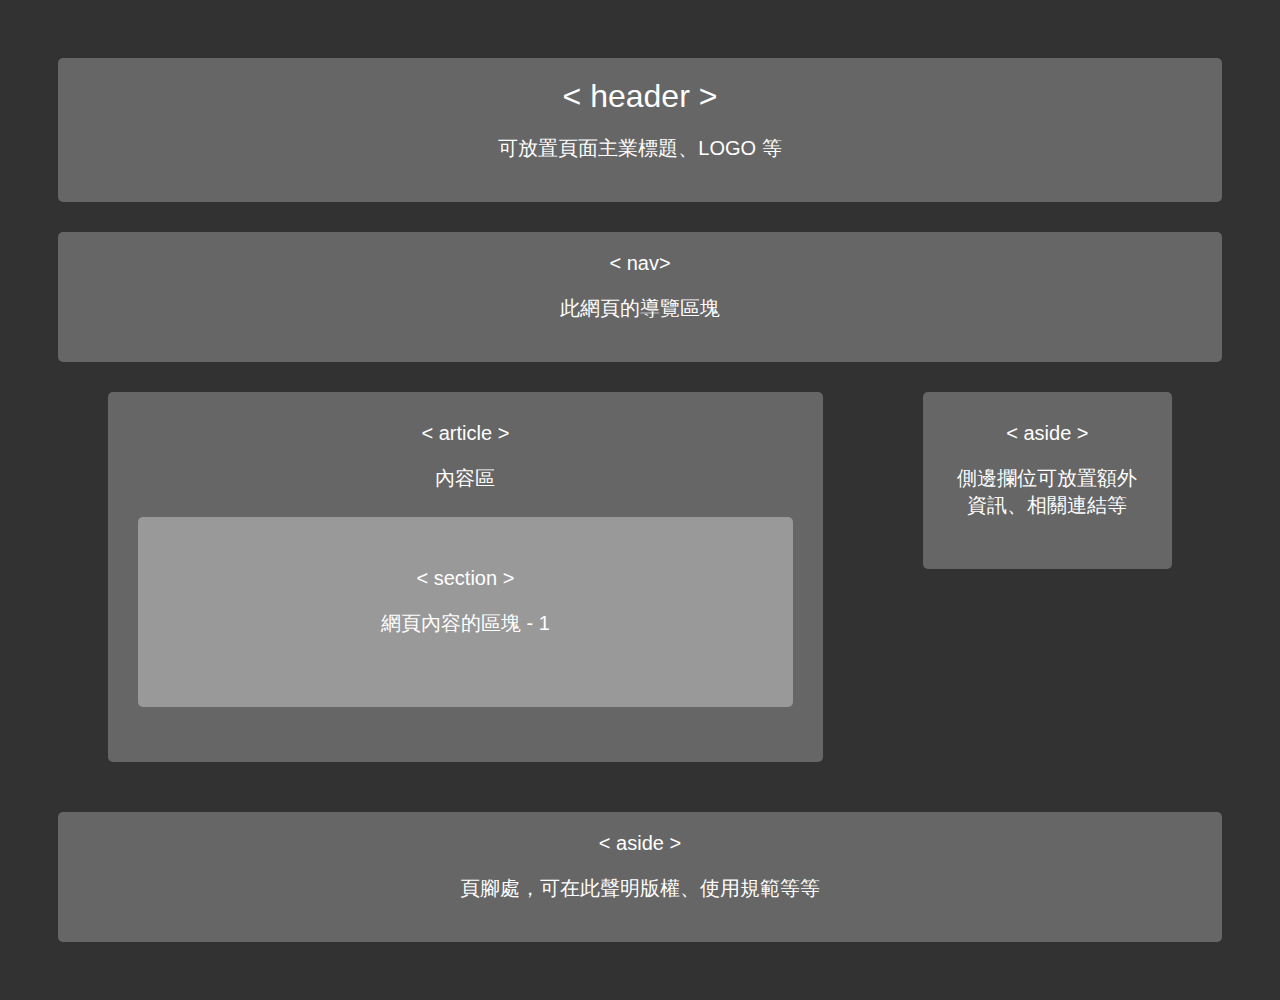
==== 123.html @ 0b0d1390 "Add files via upload" ====
<!DOCTYPE html>
<html lang="en">
    <meta charset="UTF-8">
    <link href="sec.css" rel="stylesheet">
    <title>Document</title>
</html>
<body>

    <!--header-->
    <header>
        <h1>< header ><p>可放置頁面主業標題、LOGO 等</p></h1>
    </header>

    <nav>
        < nav> <p>此網頁的導覽區塊</p>
    </nav>

    <!--這裡是article-->
    <article>
        < article ><p>內容區</p>
        <section>< section ><P>網頁內容的區塊 - 1</P>
    </article>
    <!--這裡是aside 側邊欄標籤-->
    <aside>
        < aside ><p>側邊攔位可放置額外資訊、相關連結等</p>
    </aside>

    <!--這裡是footer-->
    <footer>
        < aside ><p>頁腳處，可在此聲明版權、使用規範等等</p>
    </footer>

</body>
</html>
---- sec.css ----
*
{
  color: #fff;
  font-size: 20px;
  font-weight: 300;
  box-sizing: border-box;
  font-family: 微軟正黑體, 'Metrophobic', Arial, serif; font-weight: 400;
}
h1
{
font-size: 32px;
}
h2
{
font-size: 28px;
}



body
{
  background-color: #323232;
  padding: 50px;
}

header,
nav,
article,
aside,
footer
{
  text-align: center;
  background-color: #666666;
  border-radius: 5px;
  padding: 30px;
}

header,
nav,
footer
{
  width: 100%;
  padding: 20px;
}

header,nav
{
  margin-bottom: 30px;
}

h1
{
  margin: 0;
}

aside
{
  width: calc(30% - 100px);
  margin: 0 50px ;
}

article
{
  float: left;
  
  width: calc(70% - 100px);
  margin: 0 50px 50px 50px;
}

article section
{
  width: 100%;
  background-color: #999999;
  border-radius: 5px;
  margin: 25px 0;
  padding: 50px;
}

aside
{
  float: right;
}

nav ul
{
  padding: 0;
  margin-bottom: 0;
}

nav li
{
  display: inline;
  font-size: 16px;
  font-family: 微軟正黑體;
}

footer
{
  clear: both;
}
p
{
  font-size: 20px;
}
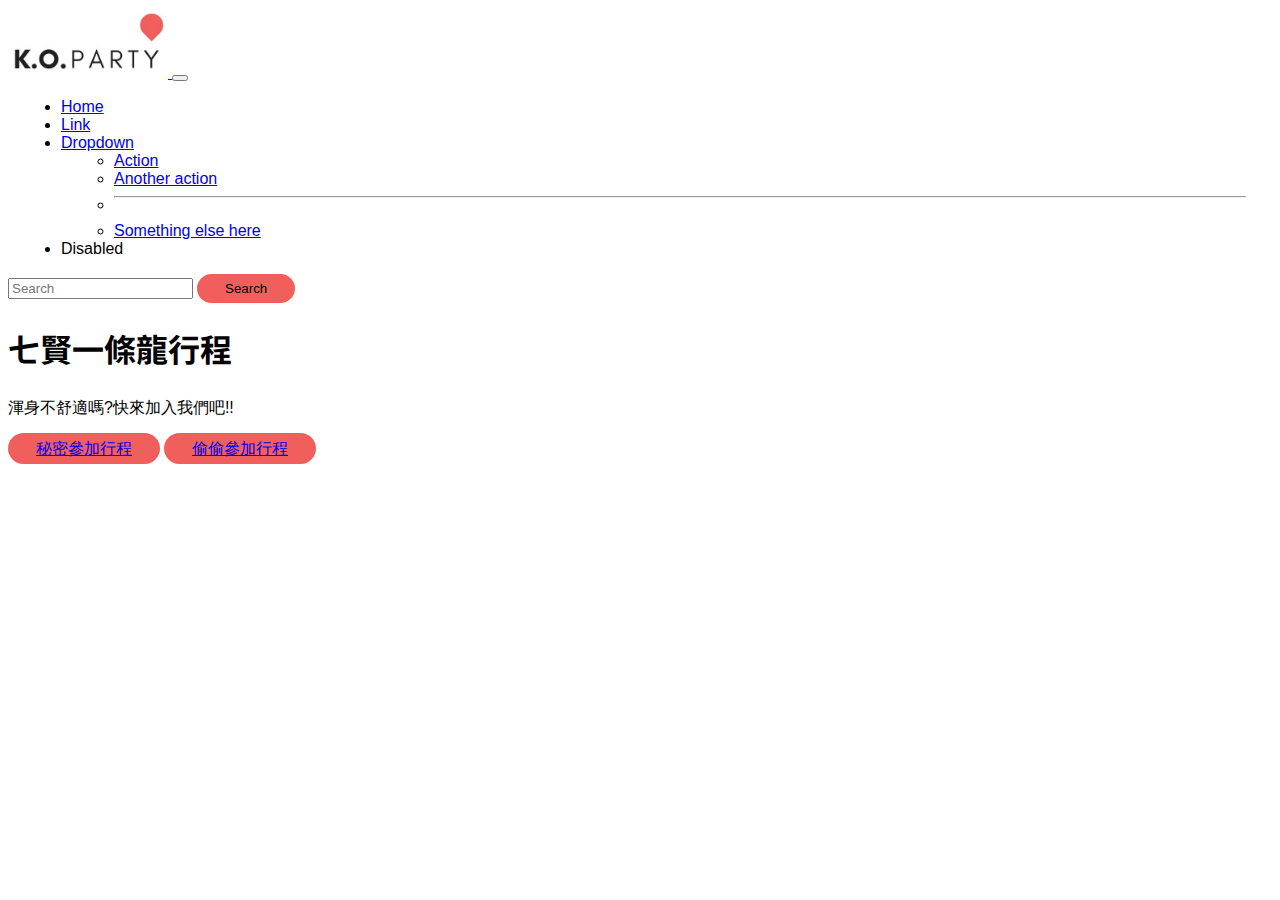
==== commit 7bf89a03: "Add files via upload" ====
--- a/123.html
+++ b/123.html
@@ -1,34 +1,80 @@
 <!DOCTYPE html>
 <html lang="en">
+
+<head>
     <meta charset="UTF-8">
-    <link href="sec.css" rel="stylesheet">
-    <title>Document</title>
-</html>
+    <link href="https://cdn.jsdelivr.net/npm/bootstrap@5.2.0-beta1/dist/css/bootstrap.min.css" rel="stylesheet" integrity="sha384-0evHe/X+R7YkIZDRvuzKMRqM+OrBnVFBL6DOitfPri4tjfHxaWutUpFmBp4vmVor" crossorigin="anonymous">
+    <script src="https://cdn.jsdelivr.net/npm/bootstrap@5.2.0-beta1/dist/js/bootstrap.bundle.min.js" integrity="sha384-pprn3073KE6tl6bjs2QrFaJGz5/SUsLqktiwsUTF55Jfv3qYSDhgCecCxMW52nD2" crossorigin="anonymous"></script>
+    <link href="css/style.css" rel="stylesheet">
+    <link rel="preconnect" href="https://fonts.googleapis.com">
+    <link rel="preconnect" href="https://fonts.gstatic.com" crossorigin>
+    <link href="https://fonts.googleapis.com/css2?family=Noto+Serif+TC:wght@700&display=swap" rel="stylesheet">
+    <link rel="preconnect" href="https://fonts.googleapis.com">
+    <link rel="preconnect" href="https://fonts.gstatic.com" crossorigin>
+    <link href="https://fonts.googleapis.com/css2?family=Noto+Sans:ital,wght@1,700&family=Noto+Serif+TC:wght@700&display=swap" rel="stylesheet">
+    <link rel="preconnect" href="https://fonts.googleapis.com">
+    <link rel="preconnect" href="https://fonts.gstatic.com" crossorigin>
+    <link href="https://fonts.googleapis.com/css2?family=Noto+Sans+TC:wght@900&family=Noto+Sans:ital,wght@1,700&family=Noto+Serif+TC:wght@700&display=swap" rel="stylesheet">
+    <title>七賢一條龍好吃又好玩 !!</title>
+
+</head>
+
 <body>
+    <header>
+    <div class = "container">
+    <nav class="navbar navbar-expand-lg bg-light">
+        <div class="container-fluid">
+          <a class="navbar-brand" href="#">
+            <img src = "pictures/logo.jpg">
+          </a>
+          <button class="navbar-toggler" type="button" data-bs-toggle="collapse" data-bs-target="#navbarSupportedContent" aria-controls="navbarSupportedContent" aria-expanded="false" aria-label="Toggle navigation">
+            <span class="navbar-toggler-icon"></span>
+          </button>
+          <div class="collapse navbar-collapse" id="navbarSupportedContent">
+            <ul class="navbar-nav me-auto mb-2 mb-lg-0">
+              <li class="nav-item">
+                <a class="nav-link active" aria-current="page" href="#">Home</a>
+              </li>
+              <li class="nav-item">
+                <a class="nav-link" href="#">Link</a>
+              </li>
+              <li class="nav-item dropdown">
+                <a class="nav-link dropdown-toggle" href="#" id="navbarDropdown" role="button" data-bs-toggle="dropdown" aria-expanded="false">
+                  Dropdown
+                </a>
+                <ul class="dropdown-menu" aria-labelledby="navbarDropdown">
+                  <li><a class="dropdown-item" href="#">Action</a></li>
+                  <li><a class="dropdown-item" href="#">Another action</a></li>
+                  <li><hr class="dropdown-divider"></li>
+                  <li><a class="dropdown-item" href="#">Something else here</a></li>
+                </ul>
+              </li>
+              <li class="nav-item">
+                <a class="nav-link disabled">Disabled</a>
+              </li>
+            </ul>
+            <form class="d-flex" role="search">
+              <input class="form-control me-2" type="search" placeholder="Search" aria-label="Search">
+              <button class="btn btn-outline-success" type="submit">Search</button>
+            </form>
+          </div>
+        </div>
+      </nav>
+    <section id = "intro">
+        <div class = "container-fluid bg-light p-5">
+        <div class = "container">
+            <div class = "col-md-12">
+                <h1 class = "display-4">七賢一條龍行程</h1>
+                <p class = "lead">渾身不舒適嗎?快來加入我們吧!!</p>
+                <a class = "btn btn-primary btn-lg" href="#" role = "button">秘密參加行程</a>
+                <a class = "btn btn-primary btn-lg" href="#" role = "button">偷偷參加行程</a>
+            </div>
+        </div>
+    </div>
+</div>
+</nav>
+</header>
+    </section>
+</body>
 
-    <!--header-->
-    <header>
-        <h1>< header ><p>可放置頁面主業標題、LOGO 等</p></h1>
-    </header>
-
-    <nav>
-        < nav> <p>此網頁的導覽區塊</p>
-    </nav>
-
-    <!--這裡是article-->
-    <article>
-        < article ><p>內容區</p>
-        <section>< section ><P>網頁內容的區塊 - 1</P>
-    </article>
-    <!--這裡是aside 側邊欄標籤-->
-    <aside>
-        < aside ><p>側邊攔位可放置額外資訊、相關連結等</p>
-    </aside>
-
-    <!--這裡是footer-->
-    <footer>
-        < aside ><p>頁腳處，可在此聲明版權、使用規範等等</p>
-    </footer>
-
-</body>
-</html>
+</html>--- a/css/style.css
+++ b/css/style.css
@@ -0,0 +1,287 @@
+
+h1,h2,h3,h4,h5,h6{
+	font-family: 'Noto Sans TC', sans-serif;
+}
+p,a,span,li,label{
+	font-family: 'Open Sans', sans-serif;
+}
+img{
+	max-width:100%;
+}
+nav li{
+	    margin: 0 13px;
+}
+#intro .jumbotron{
+	background: url('../pictures/mainbg.png');
+	background-size: cover;
+    background-repeat: no-repeat;
+    background-position: 50%;
+    height: 70vh;
+    margin-bottom: 0px;
+}
+
+#intro .jumbotron .container{
+	position:relative;
+    top: 50%;
+    transform: translate(0, -50%);
+}
+#intro .btn{
+	margin-top: 20px;
+}
+.btn{
+    background-color: #f05f5c;
+    padding: 7px 28px;
+    border-radius: 20px;
+    border: none;
+}
+.btn:hover{
+	opacity:0.8;
+	background-color: #f05f5c!important;
+}
+#second{
+	padding: 80px 0px;
+}
+#second h3, #latest h3{
+	margin-bottom: 70px;
+	font-size: 32px;
+}
+#second img{
+	border-radius: 100%;
+    width: 108px;
+}
+#second h5{
+	margin-top: 22px;
+    font-size: 16px;
+}
+
+p{
+	font-size: 16px;
+    line-height: 26px;
+    color: #707070;
+}
+p.lead{
+	color: black;
+	line-height: 31px;
+}
+#latest {
+	background: rgb(248, 248, 248);
+	padding: 80px 0px;
+}
+#latest .upper{
+	position:relative;
+}
+#latest .innertext{
+	position:absolute;
+	bottom:20px;
+	left:30px;
+}
+#latest .innertext span{
+	background: rgba(255,255,255,0.3);
+    padding: 5px 16px;
+    border-radius: 30px;
+}
+#latest h4{
+	font-size: 19px;
+    margin-top: 18px;
+}
+#latest .lower{
+	    padding: 22px;
+
+}
+#latest .col-md-4 .outer{
+	box-shadow: 0 0 8px 0 rgba(0,0,0,0.08);
+	padding: 0px;
+	margin: 0 5px;
+}
+#latest .lower h3{
+	font-size: 21px;
+	margin-bottom: 20px;
+}
+#latest a{
+	color:black;
+}
+#latest a{
+	color:black;
+	text-decoration: none;
+}
+#latest i{
+	margin-right:5px;
+}
+#email{
+	padding: 80px 0px
+}
+footer{
+	padding: 80px 0px
+}
+#email p{
+	margin-top: 40px;
+}
+#email .btn{
+	margin-top: 10px;
+	font-size: 16px;
+}
+footer{
+	border-top: 1px solid rgba(0,0,0,0.09);
+}
+footer img{
+	margin-bottom: 30px;
+}
+footer h4{
+	font-size: 20px;
+    margin-bottom: 35px;
+
+}
+footer ul{
+	list-style: none;
+    padding: 0;
+}
+footer ul a{
+	color: #707070;
+}
+footer a{
+	color:#f05f5c;
+}
+footer a:hover{
+	color:#f05f5c;
+}
+footer ul a:hover{
+	color: #707070;
+	text-decoration: none;
+	opacity: 0.8;
+}
+footer ul li{
+	margin-bottom: 10px;
+}
+footer ul{
+	float: left;
+    margin-right: 46px;
+}
+#latest .thehead h3{
+    margin-bottom: 7px;
+    font-size: 32px;
+
+}
+#latest .thehead p{
+    margin-bottom: 80px;
+
+
+}
+#latest .thehead .col-md-4 p{
+	margin-bottom: 0px;
+    margin-top: 25px;
+}
+#latest .thehead h3.notag{
+	margin-bottom: 88px;
+}
+.card-header .btn,.card-header .btn:hover{
+	background:none!important;
+	color:black;
+}
+#intro .jumbotron.jumbotron2{
+	height: 400px;
+}
+#singlecontent{
+	padding: 80 0px;
+}
+.thetag{
+	color: #f05f5c;
+    font-size: 16px;
+    border: 1px solid #f05f5c;
+    padding: 10px 18px;
+    border-radius: 20px;
+    display: inline-block;
+    margin-left: 7px;
+}
+#singlecontent h4{
+	margin-top:50px;
+}
+.apply{
+	background-color: #f9f9f9;
+	padding: 44px;
+}
+.apply .btn{
+	font-size: 16px;
+    margin-top: 31px;
+    width: 100%;
+}
+.applybelow{
+	margin-top:80px;
+	text-align: center;
+}
+.btn2{
+    color: #707070;
+    border: 1px solid #707070;
+    padding: 10px 24px;
+    border-radius: 20px;
+    margin-top: 3px;
+    display: inline-block;
+}
+.btn2:hover{
+	text-decoration: none;
+	opacity: 0.8;
+	color: #707070;
+}
+#intro .contact{
+	height: auto;
+    padding: 0px;
+}
+#intro .contact .col-md-4{
+	height: 400px;
+    background: rgba(0,0,0,0.5);
+    padding: 66px;
+    text-align: center;
+}
+#intro .contact .col-md-4 h1{
+	color:white;
+}
+#intro .contact .col-md-4 p{
+	color:white;
+}
+#intro .contact .col-md-4 hr {
+    color: white;
+    border-top: 2px solid #f05f5c;
+    width: 87px;
+    margin-top: 24px;
+    margin-bottom: 26px;
+}
+.cinner{
+	position:relative;
+    top: 50%;
+    transform: translate(0, -50%);
+}
+#contactcontent{
+	padding: 80px 0px;
+}
+#contactcontent h3{
+	margin-bottom: 40px;
+}
+#contactcontent a{
+	color:#f05f5c;
+}
+#contactcontent a.btn{
+	color:white;
+}
+#contactcontent textarea{
+	height:200px;
+	margin-bottom: 10px;
+}
+#contactcontent i{
+	display:inline-block;
+	margin-right: 4px;
+}
+header nav img{
+	width : 160px;
+}
+@media only screen and (max-width: 768px) {
+	#second h5 {
+	    margin-bottom: 50px;
+	}
+	#latest .col-md-4{
+		margin-bottom: 60px;
+	}
+	footer h4 {
+	    font-size: 17px;
+	    margin-top: 30px;
+	    margin-bottom: 18px;
+	}
+}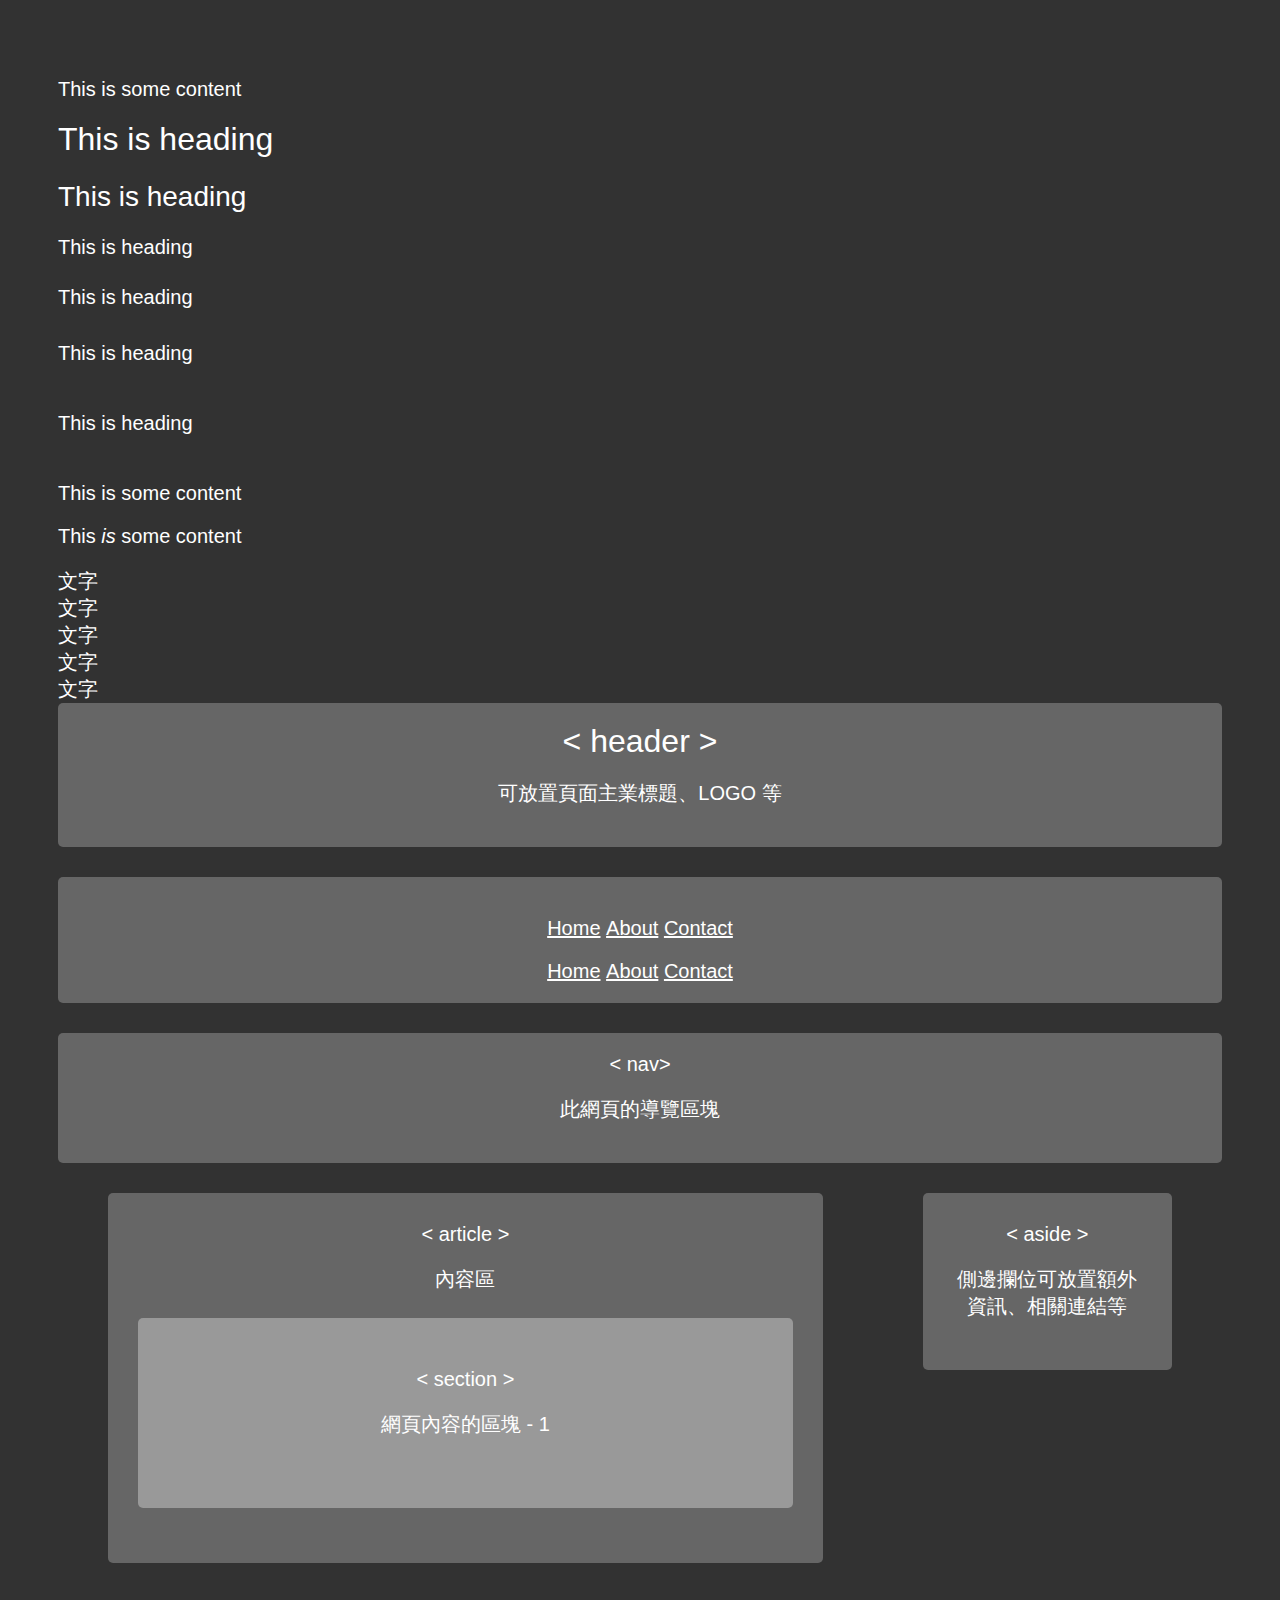
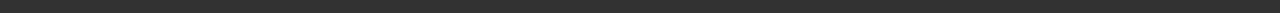
==== commit e76c7c5f: "add" ====
--- a/123.html
+++ b/123.html
@@ -1,80 +1,58 @@
-<!DOCTYPE html>
-<html lang="en">
-
-<head>
-    <meta charset="UTF-8">
-    <link href="https://cdn.jsdelivr.net/npm/bootstrap@5.2.0-beta1/dist/css/bootstrap.min.css" rel="stylesheet" integrity="sha384-0evHe/X+R7YkIZDRvuzKMRqM+OrBnVFBL6DOitfPri4tjfHxaWutUpFmBp4vmVor" crossorigin="anonymous">
-    <script src="https://cdn.jsdelivr.net/npm/bootstrap@5.2.0-beta1/dist/js/bootstrap.bundle.min.js" integrity="sha384-pprn3073KE6tl6bjs2QrFaJGz5/SUsLqktiwsUTF55Jfv3qYSDhgCecCxMW52nD2" crossorigin="anonymous"></script>
-    <link href="css/style.css" rel="stylesheet">
-    <link rel="preconnect" href="https://fonts.googleapis.com">
-    <link rel="preconnect" href="https://fonts.gstatic.com" crossorigin>
-    <link href="https://fonts.googleapis.com/css2?family=Noto+Serif+TC:wght@700&display=swap" rel="stylesheet">
-    <link rel="preconnect" href="https://fonts.googleapis.com">
-    <link rel="preconnect" href="https://fonts.gstatic.com" crossorigin>
-    <link href="https://fonts.googleapis.com/css2?family=Noto+Sans:ital,wght@1,700&family=Noto+Serif+TC:wght@700&display=swap" rel="stylesheet">
-    <link rel="preconnect" href="https://fonts.googleapis.com">
-    <link rel="preconnect" href="https://fonts.gstatic.com" crossorigin>
-    <link href="https://fonts.googleapis.com/css2?family=Noto+Sans+TC:wght@900&family=Noto+Sans:ital,wght@1,700&family=Noto+Serif+TC:wght@700&display=swap" rel="stylesheet">
-    <title>七賢一條龍好吃又好玩 !!</title>
-
-</head>
-
-<body>
-    <header>
-    <div class = "container">
-    <nav class="navbar navbar-expand-lg bg-light">
-        <div class="container-fluid">
-          <a class="navbar-brand" href="#">
-            <img src = "pictures/logo.jpg">
-          </a>
-          <button class="navbar-toggler" type="button" data-bs-toggle="collapse" data-bs-target="#navbarSupportedContent" aria-controls="navbarSupportedContent" aria-expanded="false" aria-label="Toggle navigation">
-            <span class="navbar-toggler-icon"></span>
-          </button>
-          <div class="collapse navbar-collapse" id="navbarSupportedContent">
-            <ul class="navbar-nav me-auto mb-2 mb-lg-0">
-              <li class="nav-item">
-                <a class="nav-link active" aria-current="page" href="#">Home</a>
-              </li>
-              <li class="nav-item">
-                <a class="nav-link" href="#">Link</a>
-              </li>
-              <li class="nav-item dropdown">
-                <a class="nav-link dropdown-toggle" href="#" id="navbarDropdown" role="button" data-bs-toggle="dropdown" aria-expanded="false">
-                  Dropdown
-                </a>
-                <ul class="dropdown-menu" aria-labelledby="navbarDropdown">
-                  <li><a class="dropdown-item" href="#">Action</a></li>
-                  <li><a class="dropdown-item" href="#">Another action</a></li>
-                  <li><hr class="dropdown-divider"></li>
-                  <li><a class="dropdown-item" href="#">Something else here</a></li>
-                </ul>
-              </li>
-              <li class="nav-item">
-                <a class="nav-link disabled">Disabled</a>
-              </li>
-            </ul>
-            <form class="d-flex" role="search">
-              <input class="form-control me-2" type="search" placeholder="Search" aria-label="Search">
-              <button class="btn btn-outline-success" type="submit">Search</button>
-            </form>
-          </div>
-        </div>
-      </nav>
-    <section id = "intro">
-        <div class = "container-fluid bg-light p-5">
-        <div class = "container">
-            <div class = "col-md-12">
-                <h1 class = "display-4">七賢一條龍行程</h1>
-                <p class = "lead">渾身不舒適嗎?快來加入我們吧!!</p>
-                <a class = "btn btn-primary btn-lg" href="#" role = "button">秘密參加行程</a>
-                <a class = "btn btn-primary btn-lg" href="#" role = "button">偷偷參加行程</a>
-            </div>
-        </div>
-    </div>
-</div>
-</nav>
-</header>
-    </section>
-</body>
-
-</html>+<!DOCTYPE html>
+<html lang="en">
+    <meta charset="UTF-8">
+    <link href="sec.css" rel="stylesheet">
+    <title>Document</title>
+</html>
+<body>
+    <p><strong>This</strong> is some content</p>
+    <h1>This is heading</h1>
+    <h2>This is heading</h2>
+    <h3>This is heading</h3>
+    <h4>This is heading</h4>
+    <h5>This is heading</h5>
+    <h6>This is heading</h6>
+    <!--我是備註 -->
+    <p><strong>This</strong> is some content</p>
+    <p><strong>This</strong> <i>is</i> some content</p>
+    <font size="1">文字</font><br>
+    <font size="2">文字</font><br>
+    <font size="3">文字</font><br>
+    <font size="4">文字</font><br>
+    <font size="5">文字</font><br>
+    
+    <!--header-->
+    <header>
+        <h1>< header ><p>可放置頁面主業標題、LOGO 等</p></h1>
+    </header>
+
+    <!--以下是語意標籤-->
+    <nav class = "menu">
+        <ul>
+            <li><a href = "#">Home</a></li>
+            <li><a href = "#">About</a></li>
+            <li><a href = "#">Contact</a></li>
+        </ul>
+        <ul>
+            <li><a href = "#">Home</a></li>
+            <li><a href = "#">About</a></li>
+            <li><a href = "#">Contact</a></li>
+        </ul>
+    </nav>
+    <nav>
+        < nav> <p>此網頁的導覽區塊</p>
+    </nav>
+
+    <!--這裡是article-->
+    <article>
+        < article ><p>內容區</p>
+        <section>< section ><P>網頁內容的區塊 - 1</P>
+    </article>
+    <!--這裡是aside 側邊欄標籤-->
+    <aside>
+        < aside ><p>側邊攔位可放置額外資訊、相關連結等</p>
+    </aside>
+
+
+</body>
+</html>
--- a/sec.css
+++ b/sec.css
@@ -0,0 +1,104 @@
+*
+{
+  color: #fff;
+  font-size: 20px;
+  font-weight: 300;
+  box-sizing: border-box;
+  font-family: 微軟正黑體, 'Metrophobic', Arial, serif; font-weight: 400;
+}
+h1
+{
+font-size: 32px;
+}
+h2
+{
+font-size: 28px;
+}
+
+
+
+body
+{
+  background-color: #323232;
+  padding: 50px;
+}
+
+header,
+nav,
+article,
+aside,
+footer
+{
+  text-align: center;
+  background-color: #666666;
+  border-radius: 5px;
+  padding: 30px;
+}
+
+header,
+nav,
+footer
+{
+  width: 100%;
+  padding: 20px;
+}
+
+header,nav
+{
+  margin-bottom: 30px;
+}
+
+h1
+{
+  margin: 0;
+}
+
+aside
+{
+  width: calc(30% - 100px);
+  margin: 0 50px ;
+}
+
+article
+{
+  float: left;
+  
+  width: calc(70% - 100px);
+  margin: 0 50px 50px 50px;
+}
+
+article section
+{
+  width: 100%;
+  background-color: #999999;
+  border-radius: 5px;
+  margin: 25px 0;
+  padding: 50px;
+}
+
+aside
+{
+  float: right;
+}
+
+nav ul
+{
+  padding: 0;
+  margin-bottom: 0;
+}
+
+nav li
+{
+  display: inline;
+  font-size: 16px;
+  font-family: 微軟正黑體;
+}
+
+footer
+{
+  clear: both;
+}
+p
+{
+  font-size: 20px;
+}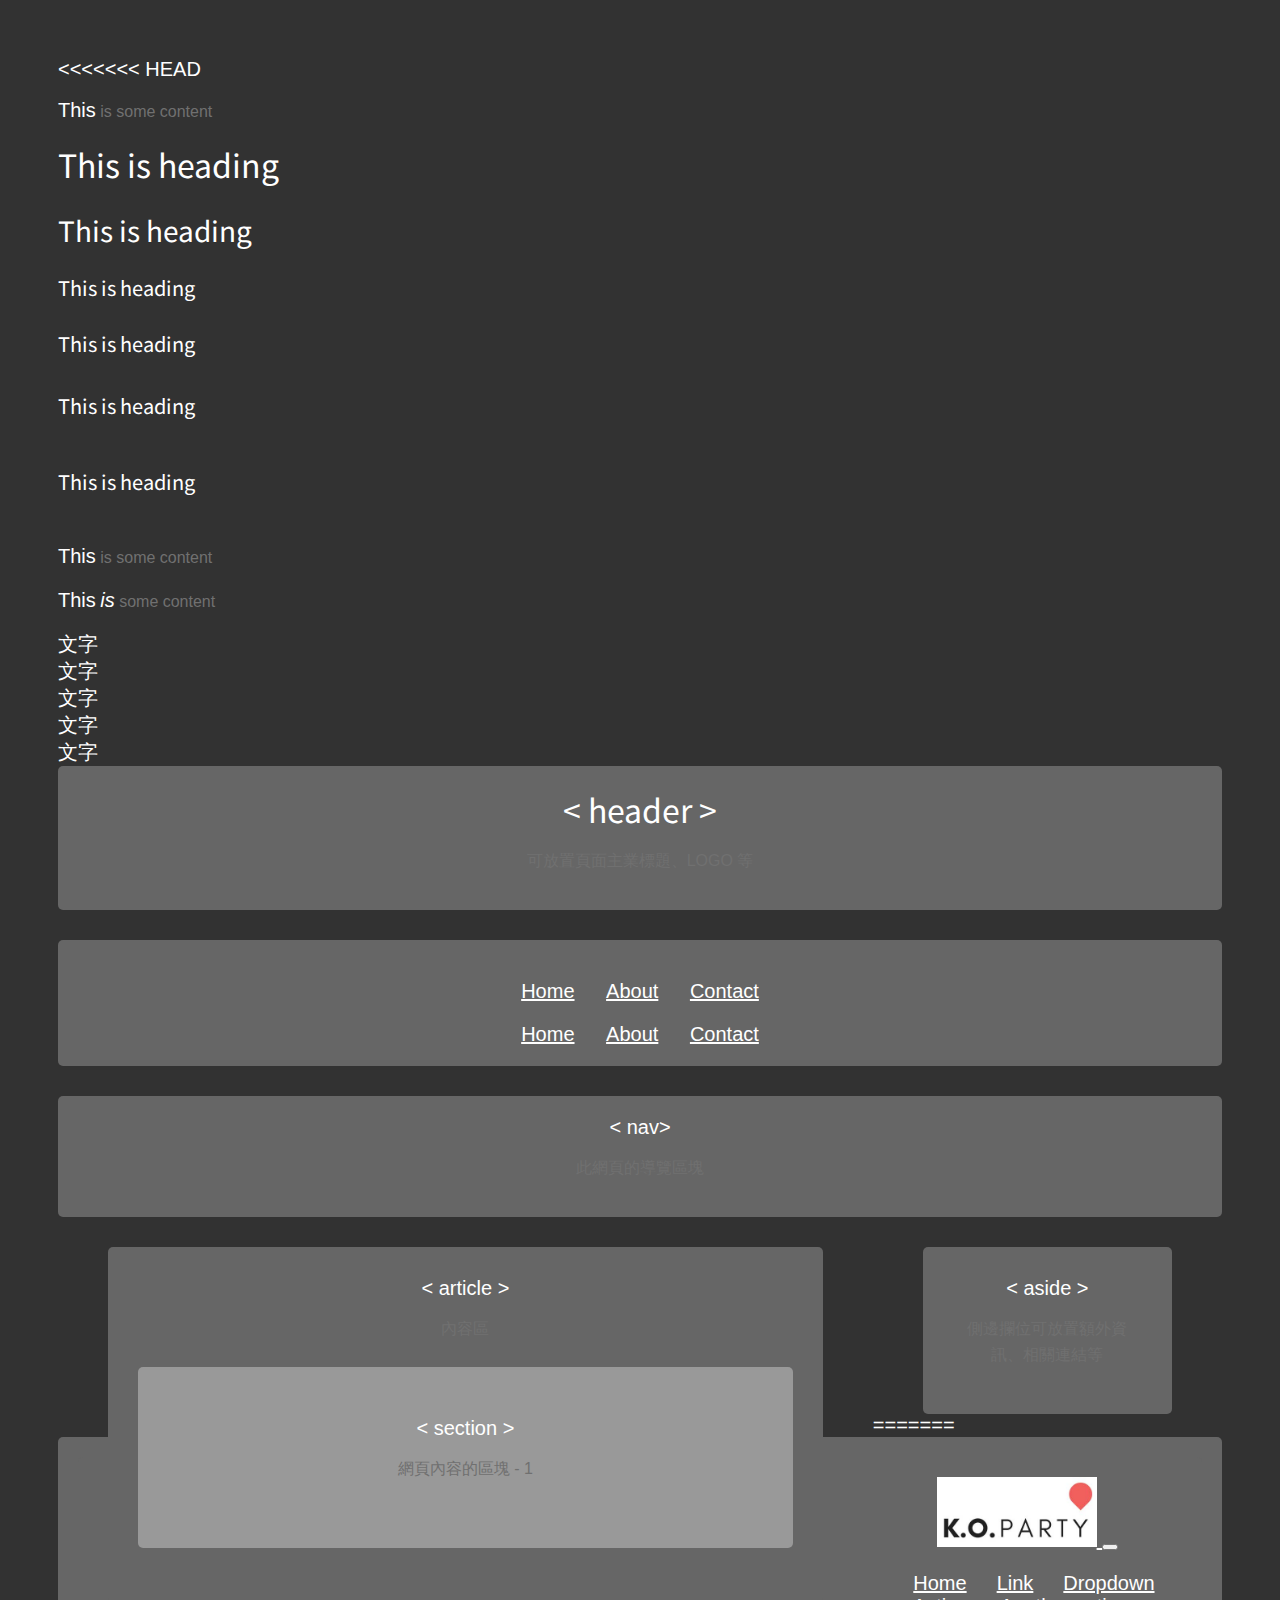
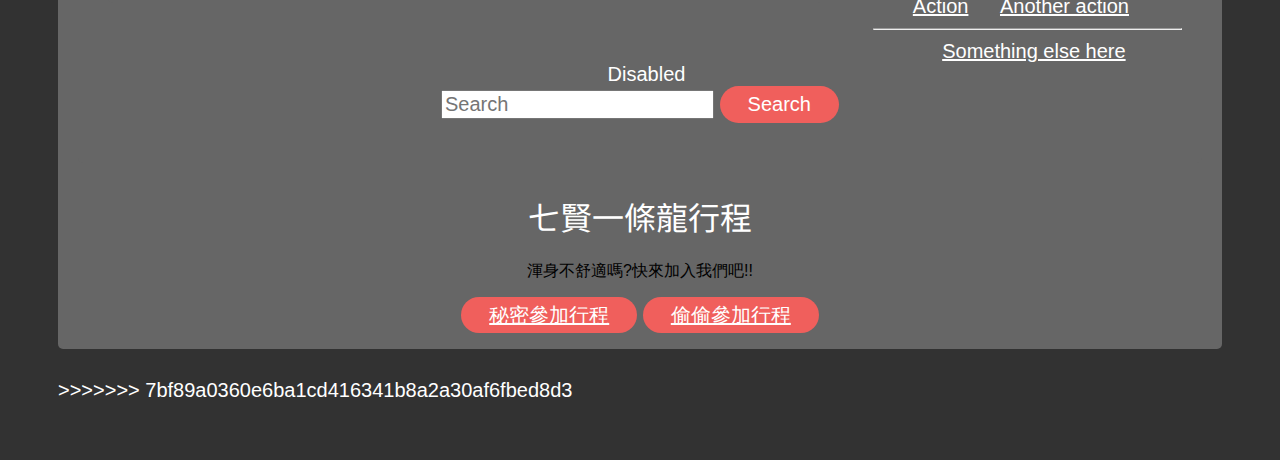
==== commit 28dcafba: "Merge branch 'main' of https://github.com/genius80516/genius80516.github.io into main" ====
--- a/123.html
+++ b/123.html
@@ -1,3 +1,4 @@
+<<<<<<< HEAD
 <!DOCTYPE html>
 <html lang="en">
     <meta charset="UTF-8">
@@ -56,3 +57,85 @@
 
 </body>
 </html>
+=======
+<!DOCTYPE html>
+<html lang="en">
+
+<head>
+    <meta charset="UTF-8">
+    <link href="https://cdn.jsdelivr.net/npm/bootstrap@5.2.0-beta1/dist/css/bootstrap.min.css" rel="stylesheet" integrity="sha384-0evHe/X+R7YkIZDRvuzKMRqM+OrBnVFBL6DOitfPri4tjfHxaWutUpFmBp4vmVor" crossorigin="anonymous">
+    <script src="https://cdn.jsdelivr.net/npm/bootstrap@5.2.0-beta1/dist/js/bootstrap.bundle.min.js" integrity="sha384-pprn3073KE6tl6bjs2QrFaJGz5/SUsLqktiwsUTF55Jfv3qYSDhgCecCxMW52nD2" crossorigin="anonymous"></script>
+    <link href="css/style.css" rel="stylesheet">
+    <link rel="preconnect" href="https://fonts.googleapis.com">
+    <link rel="preconnect" href="https://fonts.gstatic.com" crossorigin>
+    <link href="https://fonts.googleapis.com/css2?family=Noto+Serif+TC:wght@700&display=swap" rel="stylesheet">
+    <link rel="preconnect" href="https://fonts.googleapis.com">
+    <link rel="preconnect" href="https://fonts.gstatic.com" crossorigin>
+    <link href="https://fonts.googleapis.com/css2?family=Noto+Sans:ital,wght@1,700&family=Noto+Serif+TC:wght@700&display=swap" rel="stylesheet">
+    <link rel="preconnect" href="https://fonts.googleapis.com">
+    <link rel="preconnect" href="https://fonts.gstatic.com" crossorigin>
+    <link href="https://fonts.googleapis.com/css2?family=Noto+Sans+TC:wght@900&family=Noto+Sans:ital,wght@1,700&family=Noto+Serif+TC:wght@700&display=swap" rel="stylesheet">
+    <title>七賢一條龍好吃又好玩 !!</title>
+
+</head>
+
+<body>
+    <header>
+    <div class = "container">
+    <nav class="navbar navbar-expand-lg bg-light">
+        <div class="container-fluid">
+          <a class="navbar-brand" href="#">
+            <img src = "pictures/logo.jpg">
+          </a>
+          <button class="navbar-toggler" type="button" data-bs-toggle="collapse" data-bs-target="#navbarSupportedContent" aria-controls="navbarSupportedContent" aria-expanded="false" aria-label="Toggle navigation">
+            <span class="navbar-toggler-icon"></span>
+          </button>
+          <div class="collapse navbar-collapse" id="navbarSupportedContent">
+            <ul class="navbar-nav me-auto mb-2 mb-lg-0">
+              <li class="nav-item">
+                <a class="nav-link active" aria-current="page" href="#">Home</a>
+              </li>
+              <li class="nav-item">
+                <a class="nav-link" href="#">Link</a>
+              </li>
+              <li class="nav-item dropdown">
+                <a class="nav-link dropdown-toggle" href="#" id="navbarDropdown" role="button" data-bs-toggle="dropdown" aria-expanded="false">
+                  Dropdown
+                </a>
+                <ul class="dropdown-menu" aria-labelledby="navbarDropdown">
+                  <li><a class="dropdown-item" href="#">Action</a></li>
+                  <li><a class="dropdown-item" href="#">Another action</a></li>
+                  <li><hr class="dropdown-divider"></li>
+                  <li><a class="dropdown-item" href="#">Something else here</a></li>
+                </ul>
+              </li>
+              <li class="nav-item">
+                <a class="nav-link disabled">Disabled</a>
+              </li>
+            </ul>
+            <form class="d-flex" role="search">
+              <input class="form-control me-2" type="search" placeholder="Search" aria-label="Search">
+              <button class="btn btn-outline-success" type="submit">Search</button>
+            </form>
+          </div>
+        </div>
+      </nav>
+    <section id = "intro">
+        <div class = "container-fluid bg-light p-5">
+        <div class = "container">
+            <div class = "col-md-12">
+                <h1 class = "display-4">七賢一條龍行程</h1>
+                <p class = "lead">渾身不舒適嗎?快來加入我們吧!!</p>
+                <a class = "btn btn-primary btn-lg" href="#" role = "button">秘密參加行程</a>
+                <a class = "btn btn-primary btn-lg" href="#" role = "button">偷偷參加行程</a>
+            </div>
+        </div>
+    </div>
+</div>
+</nav>
+</header>
+    </section>
+</body>
+
+</html>
+>>>>>>> 7bf89a0360e6ba1cd416341b8a2a30af6fbed8d3
--- a/css/style.css
+++ b/css/style.css
@@ -0,0 +1,287 @@
+
+h1,h2,h3,h4,h5,h6{
+	font-family: 'Noto Sans TC', sans-serif;
+}
+p,a,span,li,label{
+	font-family: 'Open Sans', sans-serif;
+}
+img{
+	max-width:100%;
+}
+nav li{
+	    margin: 0 13px;
+}
+#intro .jumbotron{
+	background: url('../pictures/mainbg.png');
+	background-size: cover;
+    background-repeat: no-repeat;
+    background-position: 50%;
+    height: 70vh;
+    margin-bottom: 0px;
+}
+
+#intro .jumbotron .container{
+	position:relative;
+    top: 50%;
+    transform: translate(0, -50%);
+}
+#intro .btn{
+	margin-top: 20px;
+}
+.btn{
+    background-color: #f05f5c;
+    padding: 7px 28px;
+    border-radius: 20px;
+    border: none;
+}
+.btn:hover{
+	opacity:0.8;
+	background-color: #f05f5c!important;
+}
+#second{
+	padding: 80px 0px;
+}
+#second h3, #latest h3{
+	margin-bottom: 70px;
+	font-size: 32px;
+}
+#second img{
+	border-radius: 100%;
+    width: 108px;
+}
+#second h5{
+	margin-top: 22px;
+    font-size: 16px;
+}
+
+p{
+	font-size: 16px;
+    line-height: 26px;
+    color: #707070;
+}
+p.lead{
+	color: black;
+	line-height: 31px;
+}
+#latest {
+	background: rgb(248, 248, 248);
+	padding: 80px 0px;
+}
+#latest .upper{
+	position:relative;
+}
+#latest .innertext{
+	position:absolute;
+	bottom:20px;
+	left:30px;
+}
+#latest .innertext span{
+	background: rgba(255,255,255,0.3);
+    padding: 5px 16px;
+    border-radius: 30px;
+}
+#latest h4{
+	font-size: 19px;
+    margin-top: 18px;
+}
+#latest .lower{
+	    padding: 22px;
+
+}
+#latest .col-md-4 .outer{
+	box-shadow: 0 0 8px 0 rgba(0,0,0,0.08);
+	padding: 0px;
+	margin: 0 5px;
+}
+#latest .lower h3{
+	font-size: 21px;
+	margin-bottom: 20px;
+}
+#latest a{
+	color:black;
+}
+#latest a{
+	color:black;
+	text-decoration: none;
+}
+#latest i{
+	margin-right:5px;
+}
+#email{
+	padding: 80px 0px
+}
+footer{
+	padding: 80px 0px
+}
+#email p{
+	margin-top: 40px;
+}
+#email .btn{
+	margin-top: 10px;
+	font-size: 16px;
+}
+footer{
+	border-top: 1px solid rgba(0,0,0,0.09);
+}
+footer img{
+	margin-bottom: 30px;
+}
+footer h4{
+	font-size: 20px;
+    margin-bottom: 35px;
+
+}
+footer ul{
+	list-style: none;
+    padding: 0;
+}
+footer ul a{
+	color: #707070;
+}
+footer a{
+	color:#f05f5c;
+}
+footer a:hover{
+	color:#f05f5c;
+}
+footer ul a:hover{
+	color: #707070;
+	text-decoration: none;
+	opacity: 0.8;
+}
+footer ul li{
+	margin-bottom: 10px;
+}
+footer ul{
+	float: left;
+    margin-right: 46px;
+}
+#latest .thehead h3{
+    margin-bottom: 7px;
+    font-size: 32px;
+
+}
+#latest .thehead p{
+    margin-bottom: 80px;
+
+
+}
+#latest .thehead .col-md-4 p{
+	margin-bottom: 0px;
+    margin-top: 25px;
+}
+#latest .thehead h3.notag{
+	margin-bottom: 88px;
+}
+.card-header .btn,.card-header .btn:hover{
+	background:none!important;
+	color:black;
+}
+#intro .jumbotron.jumbotron2{
+	height: 400px;
+}
+#singlecontent{
+	padding: 80 0px;
+}
+.thetag{
+	color: #f05f5c;
+    font-size: 16px;
+    border: 1px solid #f05f5c;
+    padding: 10px 18px;
+    border-radius: 20px;
+    display: inline-block;
+    margin-left: 7px;
+}
+#singlecontent h4{
+	margin-top:50px;
+}
+.apply{
+	background-color: #f9f9f9;
+	padding: 44px;
+}
+.apply .btn{
+	font-size: 16px;
+    margin-top: 31px;
+    width: 100%;
+}
+.applybelow{
+	margin-top:80px;
+	text-align: center;
+}
+.btn2{
+    color: #707070;
+    border: 1px solid #707070;
+    padding: 10px 24px;
+    border-radius: 20px;
+    margin-top: 3px;
+    display: inline-block;
+}
+.btn2:hover{
+	text-decoration: none;
+	opacity: 0.8;
+	color: #707070;
+}
+#intro .contact{
+	height: auto;
+    padding: 0px;
+}
+#intro .contact .col-md-4{
+	height: 400px;
+    background: rgba(0,0,0,0.5);
+    padding: 66px;
+    text-align: center;
+}
+#intro .contact .col-md-4 h1{
+	color:white;
+}
+#intro .contact .col-md-4 p{
+	color:white;
+}
+#intro .contact .col-md-4 hr {
+    color: white;
+    border-top: 2px solid #f05f5c;
+    width: 87px;
+    margin-top: 24px;
+    margin-bottom: 26px;
+}
+.cinner{
+	position:relative;
+    top: 50%;
+    transform: translate(0, -50%);
+}
+#contactcontent{
+	padding: 80px 0px;
+}
+#contactcontent h3{
+	margin-bottom: 40px;
+}
+#contactcontent a{
+	color:#f05f5c;
+}
+#contactcontent a.btn{
+	color:white;
+}
+#contactcontent textarea{
+	height:200px;
+	margin-bottom: 10px;
+}
+#contactcontent i{
+	display:inline-block;
+	margin-right: 4px;
+}
+header nav img{
+	width : 160px;
+}
+@media only screen and (max-width: 768px) {
+	#second h5 {
+	    margin-bottom: 50px;
+	}
+	#latest .col-md-4{
+		margin-bottom: 60px;
+	}
+	footer h4 {
+	    font-size: 17px;
+	    margin-top: 30px;
+	    margin-bottom: 18px;
+	}
+}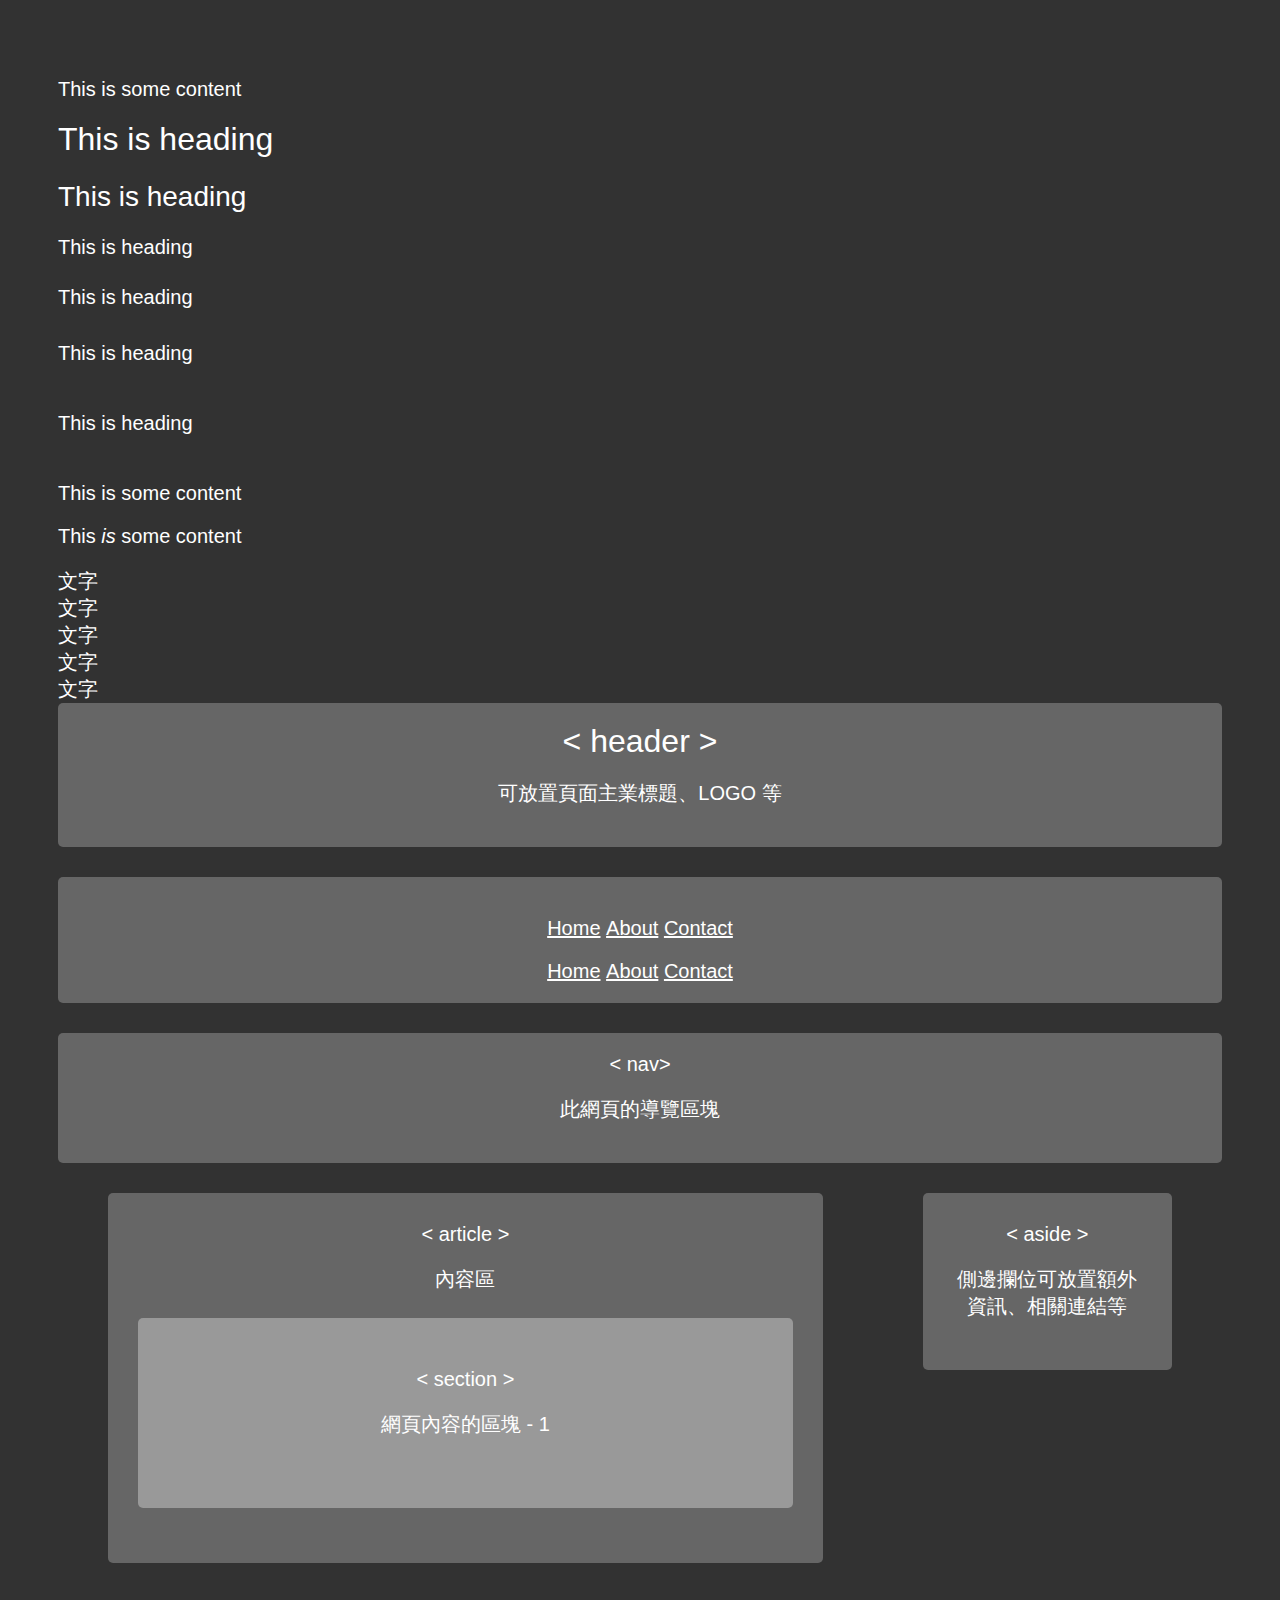
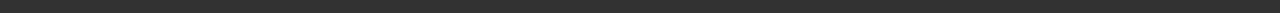
==== commit e9bcd64d: "add" ====
--- a/123.html
+++ b/123.html
@@ -1,4 +1,3 @@
-<<<<<<< HEAD
 <!DOCTYPE html>
 <html lang="en">
     <meta charset="UTF-8">
@@ -57,85 +56,3 @@
 
 </body>
 </html>
-=======
-<!DOCTYPE html>
-<html lang="en">
-
-<head>
-    <meta charset="UTF-8">
-    <link href="https://cdn.jsdelivr.net/npm/bootstrap@5.2.0-beta1/dist/css/bootstrap.min.css" rel="stylesheet" integrity="sha384-0evHe/X+R7YkIZDRvuzKMRqM+OrBnVFBL6DOitfPri4tjfHxaWutUpFmBp4vmVor" crossorigin="anonymous">
-    <script src="https://cdn.jsdelivr.net/npm/bootstrap@5.2.0-beta1/dist/js/bootstrap.bundle.min.js" integrity="sha384-pprn3073KE6tl6bjs2QrFaJGz5/SUsLqktiwsUTF55Jfv3qYSDhgCecCxMW52nD2" crossorigin="anonymous"></script>
-    <link href="css/style.css" rel="stylesheet">
-    <link rel="preconnect" href="https://fonts.googleapis.com">
-    <link rel="preconnect" href="https://fonts.gstatic.com" crossorigin>
-    <link href="https://fonts.googleapis.com/css2?family=Noto+Serif+TC:wght@700&display=swap" rel="stylesheet">
-    <link rel="preconnect" href="https://fonts.googleapis.com">
-    <link rel="preconnect" href="https://fonts.gstatic.com" crossorigin>
-    <link href="https://fonts.googleapis.com/css2?family=Noto+Sans:ital,wght@1,700&family=Noto+Serif+TC:wght@700&display=swap" rel="stylesheet">
-    <link rel="preconnect" href="https://fonts.googleapis.com">
-    <link rel="preconnect" href="https://fonts.gstatic.com" crossorigin>
-    <link href="https://fonts.googleapis.com/css2?family=Noto+Sans+TC:wght@900&family=Noto+Sans:ital,wght@1,700&family=Noto+Serif+TC:wght@700&display=swap" rel="stylesheet">
-    <title>七賢一條龍好吃又好玩 !!</title>
-
-</head>
-
-<body>
-    <header>
-    <div class = "container">
-    <nav class="navbar navbar-expand-lg bg-light">
-        <div class="container-fluid">
-          <a class="navbar-brand" href="#">
-            <img src = "pictures/logo.jpg">
-          </a>
-          <button class="navbar-toggler" type="button" data-bs-toggle="collapse" data-bs-target="#navbarSupportedContent" aria-controls="navbarSupportedContent" aria-expanded="false" aria-label="Toggle navigation">
-            <span class="navbar-toggler-icon"></span>
-          </button>
-          <div class="collapse navbar-collapse" id="navbarSupportedContent">
-            <ul class="navbar-nav me-auto mb-2 mb-lg-0">
-              <li class="nav-item">
-                <a class="nav-link active" aria-current="page" href="#">Home</a>
-              </li>
-              <li class="nav-item">
-                <a class="nav-link" href="#">Link</a>
-              </li>
-              <li class="nav-item dropdown">
-                <a class="nav-link dropdown-toggle" href="#" id="navbarDropdown" role="button" data-bs-toggle="dropdown" aria-expanded="false">
-                  Dropdown
-                </a>
-                <ul class="dropdown-menu" aria-labelledby="navbarDropdown">
-                  <li><a class="dropdown-item" href="#">Action</a></li>
-                  <li><a class="dropdown-item" href="#">Another action</a></li>
-                  <li><hr class="dropdown-divider"></li>
-                  <li><a class="dropdown-item" href="#">Something else here</a></li>
-                </ul>
-              </li>
-              <li class="nav-item">
-                <a class="nav-link disabled">Disabled</a>
-              </li>
-            </ul>
-            <form class="d-flex" role="search">
-              <input class="form-control me-2" type="search" placeholder="Search" aria-label="Search">
-              <button class="btn btn-outline-success" type="submit">Search</button>
-            </form>
-          </div>
-        </div>
-      </nav>
-    <section id = "intro">
-        <div class = "container-fluid bg-light p-5">
-        <div class = "container">
-            <div class = "col-md-12">
-                <h1 class = "display-4">七賢一條龍行程</h1>
-                <p class = "lead">渾身不舒適嗎?快來加入我們吧!!</p>
-                <a class = "btn btn-primary btn-lg" href="#" role = "button">秘密參加行程</a>
-                <a class = "btn btn-primary btn-lg" href="#" role = "button">偷偷參加行程</a>
-            </div>
-        </div>
-    </div>
-</div>
-</nav>
-</header>
-    </section>
-</body>
-
-</html>
->>>>>>> 7bf89a0360e6ba1cd416341b8a2a30af6fbed8d3
